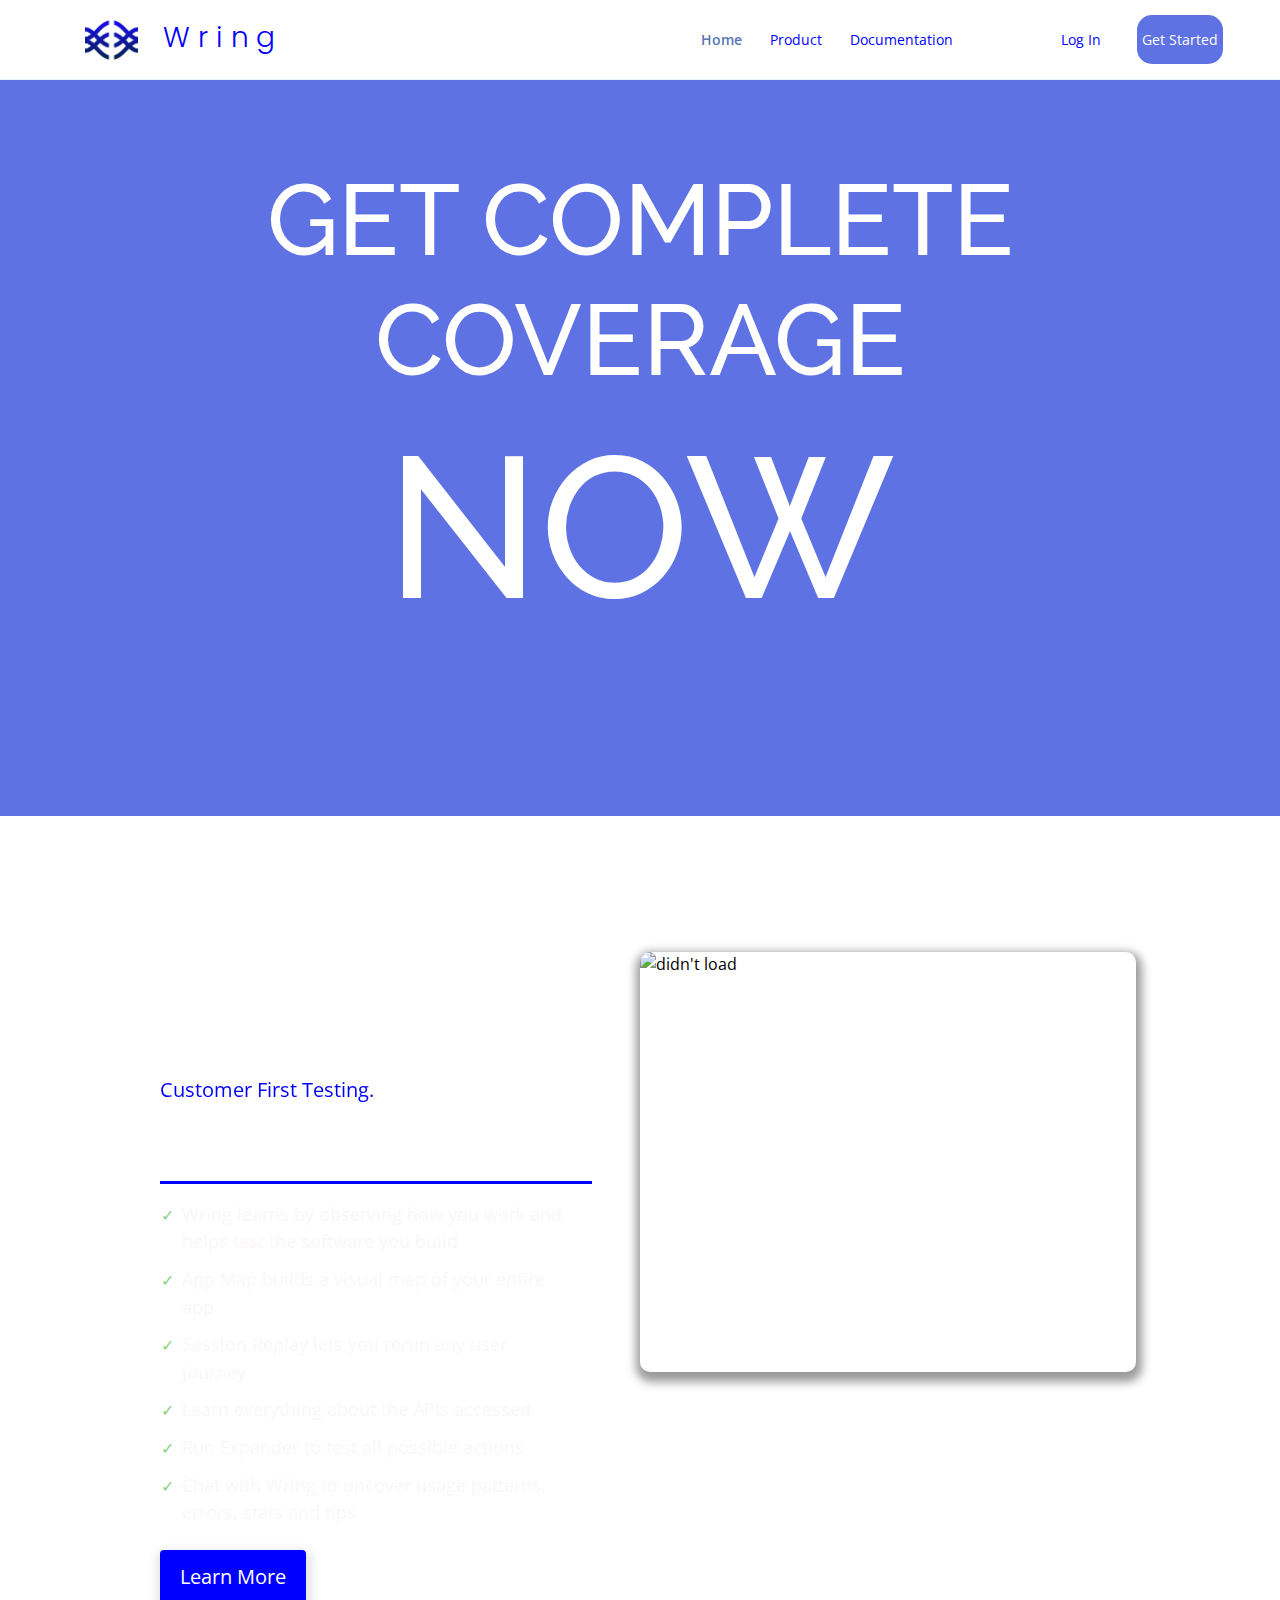
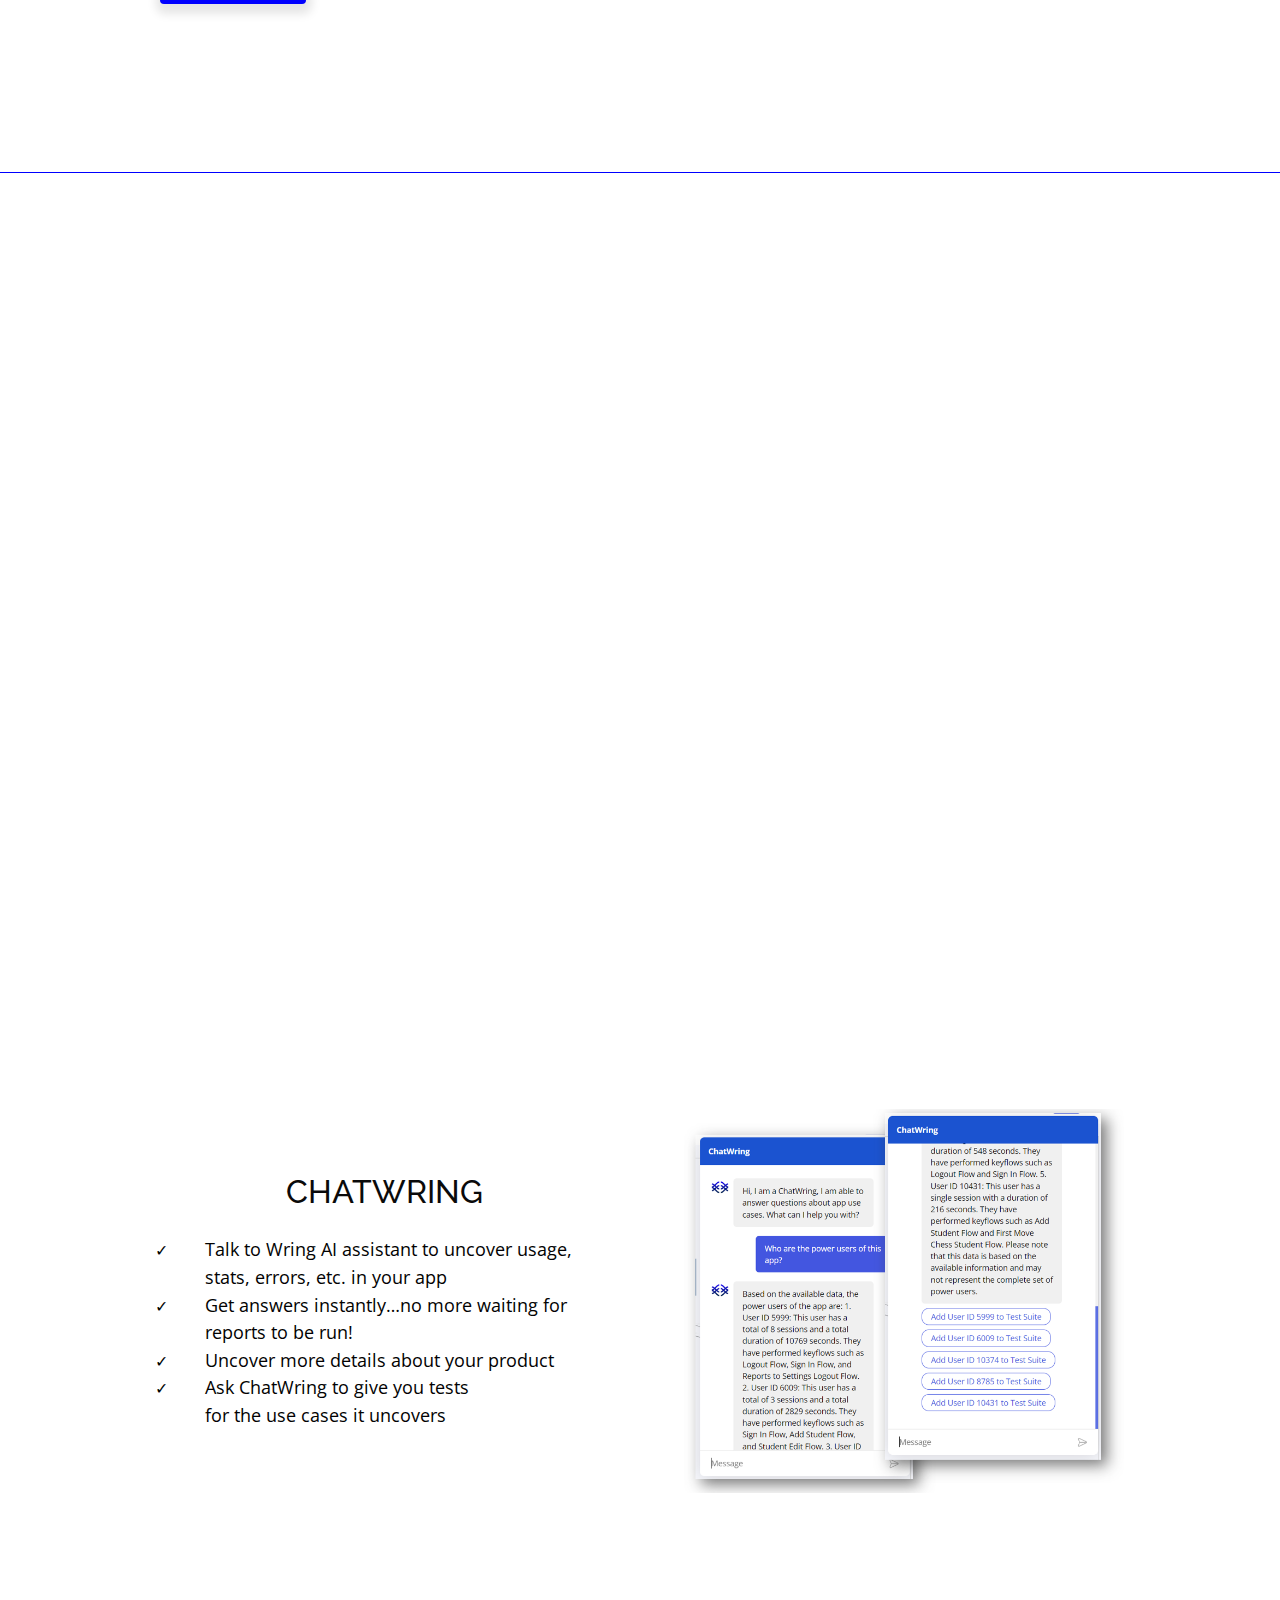
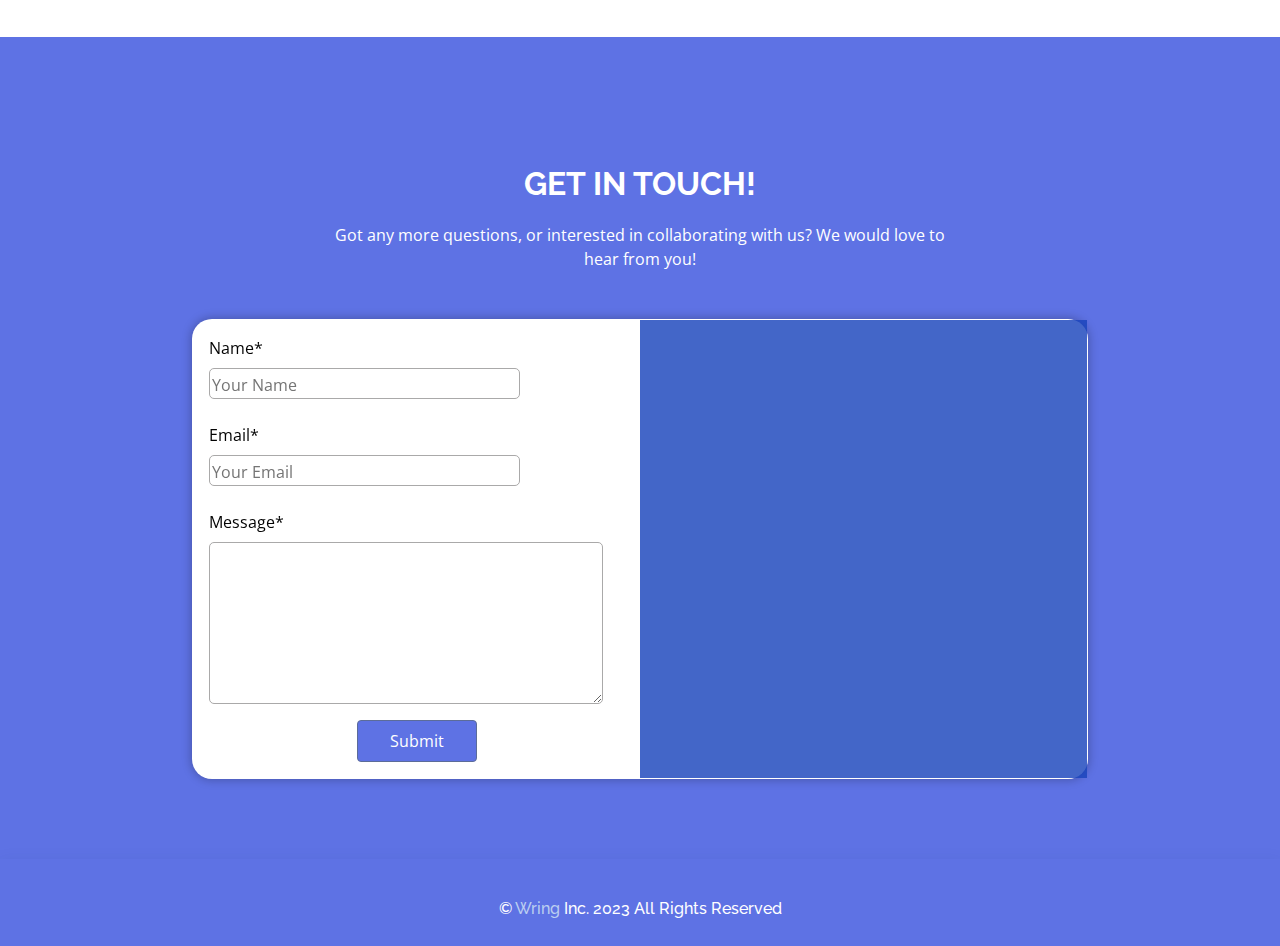
==== index.html @ 9e9e9f0c "some clean up" ====
<!DOCTYPE html>
<html lang="en">
<!-- Appzi: Capture Insightful Feedback -->
<!-- <script async src="https://w.appzi.io/w.js?token=e2ZY8"></script> -->
<!-- End Appzi -->


<head>
  <meta charset="utf-8">
  <meta content="width=device-width, initial-scale=1.0" name="viewport">

  <title>Wring</title>
  <meta content="" name="descriptison">
  <meta content="" name="keywords">

  <!-- Favicons -->
  <!-- <link href="assets/img/favicon.ico" rel="icon">
  <link href="assets/img/apple-touch-icon.png" rel="apple-touch-icon"> -->
  <link rel ="icon" href="assets/img/Wring-noText-Ocean.png">  

  <!-- Google Fonts -->
  <link
    href="https://fonts.googleapis.com/css?family=Open+Sans:300,300i,400,400i,600,600i,700,700i|Raleway:300,300i,400,400i,500,500i,600,600i,700,700i|Poppins:300,300i,400,400i,500,500i,600,600i,700,700i"
    rel="stylesheet">

  <!-- Vendor CSS Files -->
  <link href="assets/vendor/bootstrap/css/bootstrap.min.css" rel="stylesheet">
  <!-- <link href="assets/vendor/icofont/icofont.min.css" rel="stylesheet"> -->
  <!-- <link href="assets/vendor/boxicons/css/boxicons.min.css" rel="stylesheet">
  <link href="assets/vendor/remixicon/remixicon.css" rel="stylesheet">
  <link href="assets/vendor/venobox/venobox.css" rel="stylesheet"> -->
  <!-- <link href="assets/vendor/owl.carousel/assets/owl.carousel.min.css" rel="stylesheet"> -->
  <link href="assets/vendor/aos/aos.css" rel="stylesheet">
  <!--  <link rel="stylesheet" href="https://cdnjs.cloudflare.com/ajax/libs/font-awesome/4.7.0/css/font-awesome.min.css">-->


  <!-- <link href="https://cdn.jsdelivr.net/npm/bootstrap@5.1.1/dist/css/bootstrap.min.css" rel="stylesheet" integrity="sha384-F3w7mX95PdgyTmZZMECAngseQB83DfGTowi0iMjiWaeVhAn4FJkqJByhZMI3AhiU" crossorigin="anonymous">
  <script src="https://cdn.jsdelivr.net/npm/bootstrap@5.1.1/dist/js/bootstrap.bundle.min.js" integrity="sha384-/bQdsTh/da6pkI1MST/rWKFNjaCP5gBSY4sEBT38Q/9RBh9AH40zEOg7Hlq2THRZ" crossorigin="anonymous"></script> -->
  <!-- d3js -->
  <!-- <script src="https://d3js.org/d3.v7.min.js"></script> -->

  <!-- jquery -->
  <script src="https://code.jquery.com/jquery-3.6.0.min.js"
    integrity="sha256-/xUj+3OJU5yExlq6GSYGSHk7tPXikynS7ogEvDej/m4=" crossorigin="anonymous"></script>

  <!-- Template Main CSS File -->
  <link href="assets/css/style.css" rel="stylesheet">

  <!-- =======================================================
  * Template Name: OnePage - v2.1.0
  * Template URL: https://bootstrapmade.com/onepage-multipurpose-bootstrap-template/
  * Author: BootstrapMade.com
  * License: https://bootstrapmade.com/license/
  ======================================================== -->
</head>

<body>

  <!-- ======= Header ======= -->
  <header id="header" class="fixed-top">
    <div class="container d-flex align-items-center">

      <h1 class="logo mr-auto">
        <a href="index.html" class="logo mr-auto"><img src="assets/img/Wring-noText-Ocean.png" alt=""
            class="img-fluid"></a>
        <a style = "margin-left:1rem; letter-spacing: 0.5rem; color: #0000FF;"href="index.html">Wring</a>
      </h1>
      <!-- Uncomment below if you prefer to use an image logo -->

      <nav class="nav-menu d-none d-lg-block align-items-center">
        <ul>
          <li class = "navButton active"><a  href="index.html">Home</a></li>
          <li class = "navButton"><a  href="#main-section">Product</a></li>
          <li class = "navButton"> <a class = "navButton" href="https://aichemydev.github.io/Wring_docs/docs/intro">Documentation </a> </li>
          <!-- <li class = "navButton"><a  href="./assets/img/WSO.zip" download>Wring Smart Observer</a></li> -->
          <!-- <li class = "navButton" ><a class = "navButton" href="#contact">Contact</a></li> -->
          <li class = "navButton" style="margin-left: 5rem; margin-right: 1.5rem;" ><a class = "navButton" href="https://app.wring.dev/login" class="">Log In &nbsp;&nbsp;
          <li class = "nav"  id="test" ><a class = "nav" href="https://app.wring.dev/register" class="">Get Started<!-- <span class = "optional"> - coming soon</span> --></a></li>

        </ul>
      </nav><!-- .nav-menu -->
    </div>
  </header><!-- End Header -->

  <!-- ======= Hero Section ======= -->
  <!-- <section id="hero" class="d-flex align-items-center">
    <div class="container-fluid position-relative element resetter" data-aos="fade-up" data-aos-delay="100">
      <div class ="background-gradient">
        <div  class="row justify-content-center">
          <div class="col-xl-12 col-lg-12 text-center">
            <h1 style= "padding-bottom:1rem; border-bottom:1px solid white; " class = "title-text">GENERATIVE AI FOR TESTING
            </h1>
          </div>
        </div>
        <div class="ytbHandler">
      </div> -->
      

      <!-- </div>
  </section>End Hero -->
  <section class="test1">
    <section>
      <div style="text-align: center; color:white">
       <h2 style="font-size: 100px;">
        GET COMPLETE <br> COVERAGE <br> <h1 style="font-size: 200px;">NOW</h1>
       </h2>
    
    </div>
  </section>
</section>
<section class="main-section" id="main-section">
  <section id="cta" class="cta">

    <section class = "callToAction effect--content">
      <div class="callToAction__leftSide">
        <h2 class="callToAction__leftSide__title callToAction__leftSide__elem">
          ALL USER JOURNEYS TESTED
        </h2>
        <p class = "callToAction__leftSide__text callToAction__leftSide__elem">
          Wring is the industry's first platform for  <span class = "title-text"> Customer First Testing.</span>  Wring's innovative solution allow makers to better understand customer behaviors and address their needs.
        </p>
        <ul class="calltoAction__leftSide__list callToAction__leftSide__elem">
            <li class="callToAction__leftSide__list__elem"><span> Wring learns by observing how you work and helps test the software you build            </span> </li>
            <li class="callToAction__leftSide__list__elem"><span> App Map builds a visual map of your entire app
            </span></li>
            <li class="callToAction__leftSide__list__elem"><span> Session Replay lets you rerun any user journey
            </span></li>
            <li class="callToAction__leftSide__list__elem"><span> Learn everything about the APIs accessed            </span></li>
            <li class="callToAction__leftSide__list__elem"><span> Run Expander to test all possible actions            </span></li>
            <li class="callToAction__leftSide__list__elem"><span> Chat with Wring to uncover usage patterns, errors, stats and tips            </span></li>
        </ul>
        <a href = "https://aichemydev.github.io/Wring_docs/docs/intro">
          <div class="callToAction__leftSide__button">
            Learn More 
          </div>
        </a>
        
      </div>
      <div class="callToAction__rightSide">
        <img class = "callToAction__rightSide__image" src="assets/img/live events gif.gif" alt="didn't load">
      
      </div>
    </section>
  </section>
      <hr class="my-3" style="
        border-color: #0000FF;
        border-style: solid none none;
        border-width: 1px 0px 0px;
        border-image: none 100% / 1 / 0 stretch;
        min-width: 98%;
        overflow: visible;
        box-sizing: content-box;
        height: 0px;
      " />
  <section id = "product" class="" data-aos="fade-up" data-aos-offset="300" style="padding: 0 !important;">


    <div class="container--card">
    <div class = "callToAction sectionHolder card-position--appmap" style="width: 40% !important;">
        <!-- <p class = "callToAction__leftSide__text callToAction__leftSide__elem">
          Wring is the industry's first platform for Customer Led Testing. Wring's innovative solution allow makers to better understand customer behaviors and fosters empathy towards their customer's needs
        </p> -->
        <!-- <a href = "https://aichemydev.github.io/Wring_docs/docs/intro">
          <div class="callToAction__leftSide__button">
            Learn More 
          </div>
        </a> -->
      <div class="callToAction__rightSide card--image">
        <h2 class="callToAction__leftSide__title callToAction__leftSide__elem card--text">
          APP MAP
        </h2>
        <img class = "card--img" src="assets/img/bg-3.png" alt="didn't load">
      
      </div>
    </div>
    
    <div class="sectionHolder card--position bg2" data-aos="fade-up">
      <div class="useCases--holder">
        <div class="useCases--rightSide card--image" style="width: 500px;  height: 42vh;">
          <h2 class="callToAction__leftSide__title callToAction__leftSide__elem card--text">
            LIVE REPLAY
          </h2>
          <img class = "card--img" src="assets/img/livee.gif" alt="image of mobile and desktop view of application" style="width: 30vw; height: 30vh;">
        </div>
      </div>
       <!-- <img src="assets/img/bg-9.png" alt="image of mobile and desktop view of application" style="display: block; margin-left: auto;
       margin-right: auto;"> -->

       </div>

    <div class="card-position--text">
      <ul class="calltoAction__leftSide__list callToAction__leftSide__elem text-card--appmap is-hide">
        <li class="callToAction__leftSide__list__elem"><span> See all screens and the actions that took you there
        </span> </li>
        <li class="callToAction__leftSide__list__elem"><span> See the key usage flows and the user traffic
        </span></li>
        <li class="callToAction__leftSide__list__elem"><span> Build tests automatically for these key flows
        </span></li>
        <li class="callToAction__leftSide__list__elem"><span> Cover 100% of all your customer flows
        </span></li>
      </ul>
      <ul class="calltoAction__leftSide__list callToAction__leftSide__elem text-card--live is-hide">
        <!--            <ol style="color: white; font-size: larger;">-->
        
                      <li class="callToAction__leftSide__list__elem" ><span> Watch videos of customer sessions
                    </span> </li>
                    <li class="callToAction__leftSide__list__elem" ><span> Check usage demographic detail
                    </span></li>
                    <li class="callToAction__leftSide__list__elem" ><span> Instantly convert interesting sessions to tests
                    </span></li>
                    <li class="callToAction__leftSide__list__elem" ><span> Analyze all API calls
                    </span></li>
                      <li class="callToAction__leftSide__list__elem" ><span> Set up Service Virtualization
                    </span></li>
        <!--</ol>-->
      </ul>
      <ul class="calltoAction__leftSide__list callToAction__leftSide__elem text-card--expander is-hide">

        <li class="callToAction__leftSide__list__elem" ><span>Test your app exploratively…no path left behind</span></li>
        <li class="callToAction__leftSide__list__elem" ><span> View the entire app in twin mode </span></li>
        <li><span> Click to fine tune test runs </span></li>
        <li class="callToAction__leftSide__list__elem" > <span>Setup different strategies like permutations, exhaustive, etc. </span></li>
        <li class="callToAction__leftSide__list__elem" ><span> Uncover errors quickly without pain </span></li>
      </ul>
          
    </div >
 

  <div class="sectionHolder card-position--expander">
    <div class="useCases--holder">
      <div class="useCases--rightSide card--image" style="width: 480px;">
        <h2 class="useCases--leftSide--title card--text">
          EXPANDER
        </h2>
        <img class = "card--img" src="assets/img/productImage1.svg" alt="image of mobile and desktop view of application" style="width: 30vw;">
      </div>
    </div>
    
  </div>
</div>
</section>


  <section class="bg5">
    <div class="useCases--holder chatWring-section">
      <div class="useCases--leftSide">
        <h2 class="" style="color: rgb(10, 10, 10); margin: 0 auto;">
          CHATWRING
        </h2>
        <br>
<ul style="color: white;" class="calltoAction__leftSide__list1 callToAction__leftSide__elem">
        <li><span>Talk to Wring AI assistant to uncover usage, stats, errors, etc. in your app</span></li>
        <li><span> Get answers instantly…no more waiting for reports to be run!        </span></li>
    <li><span>  Uncover more details about your product        </span></li>
        <li><span>  Ask ChatWring to give you tests <br> for the use cases it uncovers        </span></li>
          &nbsp;
</ul>

      </div>
      <div class="useCases--leftSide">
        &nbsp;&nbsp;<img class = "useCases--rightSide--image" src="assets/img/bg-8.png" alt="image of mobile and desktop view of application"> <br> <br>
      </div>
      </div>
      </section>
    </section>
    

  <br>
  <br>


    <section style = "margin-top:-8rem;" class = "contactUs" id = "contact">
      <div class="contactUs__title">
        <h2 style="color: white;">GET IN TOUCH!</h2>
        <p style="color: white;"> Got any more questions, or interested in collaborating with us? We would love to hear from you!</p>
      </div>
      
      <div class="contactform">
        <form action = "https://formspree.io/f/meqnbonv" method = "POST" class = "contactform--left">
          <label for ="name" class="contactform--left--input--name">
            Name*</label>
          <input type = "text"  class="contactform--left--input--message" placeholder = "Your Name" name="name" required>
              
            </input>
          <label for ="email" class="contactform--left--input--name">
            Email*</label>
          <input type = "email" class="contactform--left--input--message" placeholder = "Your Email"  name="email" required></input>
          
          <label for = "message"class="contactform--left--input--name">
            Message*</label>
          <textarea rows = "8" name = "message" type = "text" class="contactform--left--input--message contactform--left--input--message--text" name="text" required>  </textarea>
          <!-- </div> -->
          <button type = "submit" class="contactform--left--send">
            Submit
          </button>
        </form>
  
        <div class="contactform--right">
          <iframe class = "contactform--right--image" src="https://www.google.com/maps/embed?pb=!1m18!1m12!1m3!1d3168.7879954096015!2d-122.1504262825561!3d37.41848559999999!2m3!1f0!2f0!3f0!3m2!1i1024!2i768!4f13.1!3m3!1m2!1s0x808fbaebb9b9babf%3A0x5b965ba9a0e103b3!2s2627%20Hanover%20St%2C%20Palo%20Alto%2C%20CA%2094304!5e0!3m2!1sen!2sus!4v1663694746340!5m2!1sen!2sus"  frameborder = "0" loading="lazy" ></iframe>
          
          
          
        </div>
      </div>
    </section>

  <footer id="footer">

    <div class="footer-top">
      
        <div class ="footer-row">
          <h3 class = "footer-text">
            &copy; <span class = "blueText">Wring</span> Inc. 2023 All Rights Reserved

          </h3>
                            <a href="#" class="back-to-top"><i class="ri-arrow-up-line"></i></a>


          
        </div>     
    </div>

  </footer>
  <!-- End Footer -->

  <!-- <div id="preloader"></div> -->

  <!-- Vendor JS Files -->
  <!-- <script src="assets/vendor/jquery/jquery.min.js"></script> -->
  <!-- <script src="assets/vendor/bootstrap/js/bootstrap.bundle.min.js"></script> -->
  <script src="assets/vendor/jquery.easing/jquery.easing.min.js"></script>
  <script src="assets/vendor/php-email-form/validate.js"></script>
  <script src="assets/vendor/waypoints/jquery.waypoints.min.js"></script>
  <script src="assets/vendor/counterup/counterup.min.js"></script>
  <script src="assets/vendor/venobox/venobox.min.js"></script>
  <script src="assets/vendor/owl.carousel/owl.carousel.min.js"></script>
  <script src="assets/vendor/isotope-layout/isotope.pkgd.min.js"></script>
  <script src="assets/vendor/aos/aos.js"></script>

  <!-- Template Main JS File -->
  <script src="assets/js/main.js"></script>
  <script>

    let cardAppMap = document.querySelector(".card-position--appmap")
    let textAppMap = document.querySelector(".text-card--appmap")
    let cardLive = document.querySelector(".card--position")
    let textLive = document.querySelector(".text-card--live")
    let cardExpander = document.querySelector(".card-position--expander")
    let textExpander = document.querySelector(".text-card--expander")
    let isHover = false

    cardAppMap.addEventListener("mouseover",() => {
      textAppMap.classList.remove("is-hide")
      textAppMap.classList.toggle("is-show")
      isHover = true
    })
    cardAppMap.addEventListener("mouseout",() => {
      isHover = false
      textAppMap.classList.remove("is-show")
      textAppMap.classList.toggle("is-hide")
    })

    cardLive.addEventListener("mouseover",() => {
      isHover = true
      textLive.style.display = "block"
    })
    cardLive.addEventListener("mouseout",() => {
      isHover = false
      textLive.style.display = "none"
    })

    cardExpander.addEventListener("mouseover",() => {
      isHover = true
      textExpander.style.display = "block"
    })
    cardExpander.addEventListener("mouseout",() => {
      isHover = false
      textExpander.style.display = "none"
    })
    let cardImage = document.querySelectorAll(".card--image")
  function repeate() {    
  setTimeout(() => {
      if(!isHover){
        cardImage[2].style.transition = "0"
        cardImage[2].style.border = "none"
        cardImage[2].style.borderRadius = "none"
        cardImage[2].style.backgroundColor = ""
        cardImage[2].style.boxShadow = "none"
        cardImage[2].style.backdropFilter = "none" 
        cardImage[0].style.transition = "0.8s"
        cardImage[0].style.border = "1px solid rgba(255, 255, 255, .25)"
        cardImage[0].style.borderRadius = "20px"
        cardImage[0].style.backgroundColor = "rgba(255, 255, 255, 0.45)"
        cardImage[0].style.boxShadow = "0 0 10px 1px rgba(0, 0, 0, 0.25)"
        cardImage[0].style.backdropFilter = "blur(15px)"       
        textExpander.style.display = "none"
        textAppMap.classList.remove("is-hide")
        textAppMap.classList.toggle("is-show")
      }
    }, 1000);
    setTimeout(() => {
    if(!isHover){
      cardImage[0].style.transition = "0"
      cardImage[0].style.border = "none"
      cardImage[0].style.borderRadius = "none"
      cardImage[0].style.backgroundColor = ""
      cardImage[0].style.boxShadow = "none"
      cardImage[0].style.backdropFilter = "none" 
      cardImage[1].style.transition = "0.8s"
      cardImage[1].style.border = "1px solid rgba(255, 255, 255, .25)"
      cardImage[1].style.borderRadius = "20px"
      cardImage[1].style.backgroundColor = "rgba(255, 255, 255, 0.45)"
      cardImage[1].style.boxShadow = "0 0 10px 1px rgba(0, 0, 0, 0.25)"
      cardImage[1].style.backdropFilter = "blur(15px)"   
      textAppMap.classList.remove("is-show")
      textAppMap.classList.toggle("is-hide")
      textLive.style.display = "block"
    }
    }, 5000)
    setTimeout(() => {
    if(!isHover){
      cardImage[1].style.transition = "0"
      cardImage[1].style.border = "none"
      cardImage[1].style.borderRadius = "none"
      cardImage[1].style.backgroundColor = ""
      cardImage[1].style.boxShadow = "none"
      cardImage[1].style.backdropFilter = "none" 
      cardImage[2].style.transition = "0.8s"
      cardImage[2].style.border = "1px solid rgba(255, 255, 255, .25)"
      cardImage[2].style.borderRadius = "20px"
      cardImage[2].style.backgroundColor = "rgba(255, 255, 255, 0.45)"
      cardImage[2].style.boxShadow = "0 0 10px 1px rgba(0, 0, 0, 0.25)"
      cardImage[2].style.backdropFilter = "blur(15px)"         
      textLive.style.display = "none"
      textExpander.style.display = "block"
    }
    }, 9000)
  }
  repeate()
  setInterval(repeate, 15500)
    // while(isHover === false) {
    //   setTimeout(()=> {
        // textAppMap.classList.remove("is-hide")
        // textAppMap.classList.toggle("is-show")
    //   }, 1000)
    //   textAppMap.classList.remove("is-show")
    //   textAppMap.classList.toggle("is-hide")
    //   setTimeout(()=> {
    //     textLive.style.display = "block"
    //   }, 1000)
    //   textLive.style.display = "none"
    //   setTimeout(()=> {
    //     textExpander.style.display = "block"
    //   }, 1000)
    //   textExpander.style.display = "none"
    // }
    
    // setTimeout(function() {
    //   var f = document.querySelectorAll('iframe')[0];
    //   // f.src = '//www.facebook.com/plugins/like.php?href=https%3A%2F%2Fwww.facebook.com%2Faeria&amp;send=false&amp;layout=button_count&amp;width=170&amp;show_faces=true&amp;font=verdana&amp;colorscheme=light&amp;action=like&amp;height=21';
    //   f.src = 'https://www.youtube.com/embed/nsFn2spLKtE&autoplay=1'
    //   console.log('Youtube loaded');
    // }, 0);
    // console.log('Started');

    // var TxtRotate = function (el, toRotate, period) {
    //   this.toRotate = toRotate;
    //   this.el = el;
    //   this.loopNum = 0;
    //   this.period = parseInt(period, 10) || 2000;
    //   this.txt = '';
    //   this.tick();
    //   this.isDeleting = false;
    // };

    // TxtRotate.prototype.tick = function () {
    //   var i = this.loopNum % this.toRotate.length;
    //   var fullTxt = this.toRotate[i];

    //   if (this.isDeleting) {
    //     this.txt = fullTxt.substring(0, this.txt.length - 1);
    //   } else {
    //     this.txt = fullTxt.substring(0, this.txt.length + 1);
    //   }

    //   this.el.innerHTML = '<span class="wrap">' + this.txt + '</span>';

    //   var that = this;
    //   var delta = 300 - Math.random() * 100;

    //   if (this.isDeleting) { delta /= 2; }

    //   if (!this.isDeleting && this.txt === fullTxt) {
    //     delta = this.period;
    //     this.isDeleting = true;
    //   } else if (this.isDeleting && this.txt === '') {
    //     this.isDeleting = false;
    //     this.loopNum++;
    //     delta = 500;
    //   }

    //   setTimeout(function () {
    //     that.tick();
    //   }, delta);
    // };

    // window.onload = function () {
    //   var elements = document.getElementsByClassName('txt-rotate');
    //   for (var i = 0; i < elements.length; i++) {
    //     var toRotate = elements[i].getAttribute('data-rotate');
    //     var period = elements[i].getAttribute('data-period');
    //     if (toRotate) {
    //       new TxtRotate(elements[i], JSON.parse(toRotate), period);
    //     }
    //   }
    //   // INJECT CSS
    //   var css = document.createElement("style");
    //   css.type = "text/css";
    //   css.innerHTML = ".txt-rotate > .wrap { border-right: 0.08em solid #666 }";
    //   document.body.appendChild(css);
    // };

  </script>

</body>

</html>
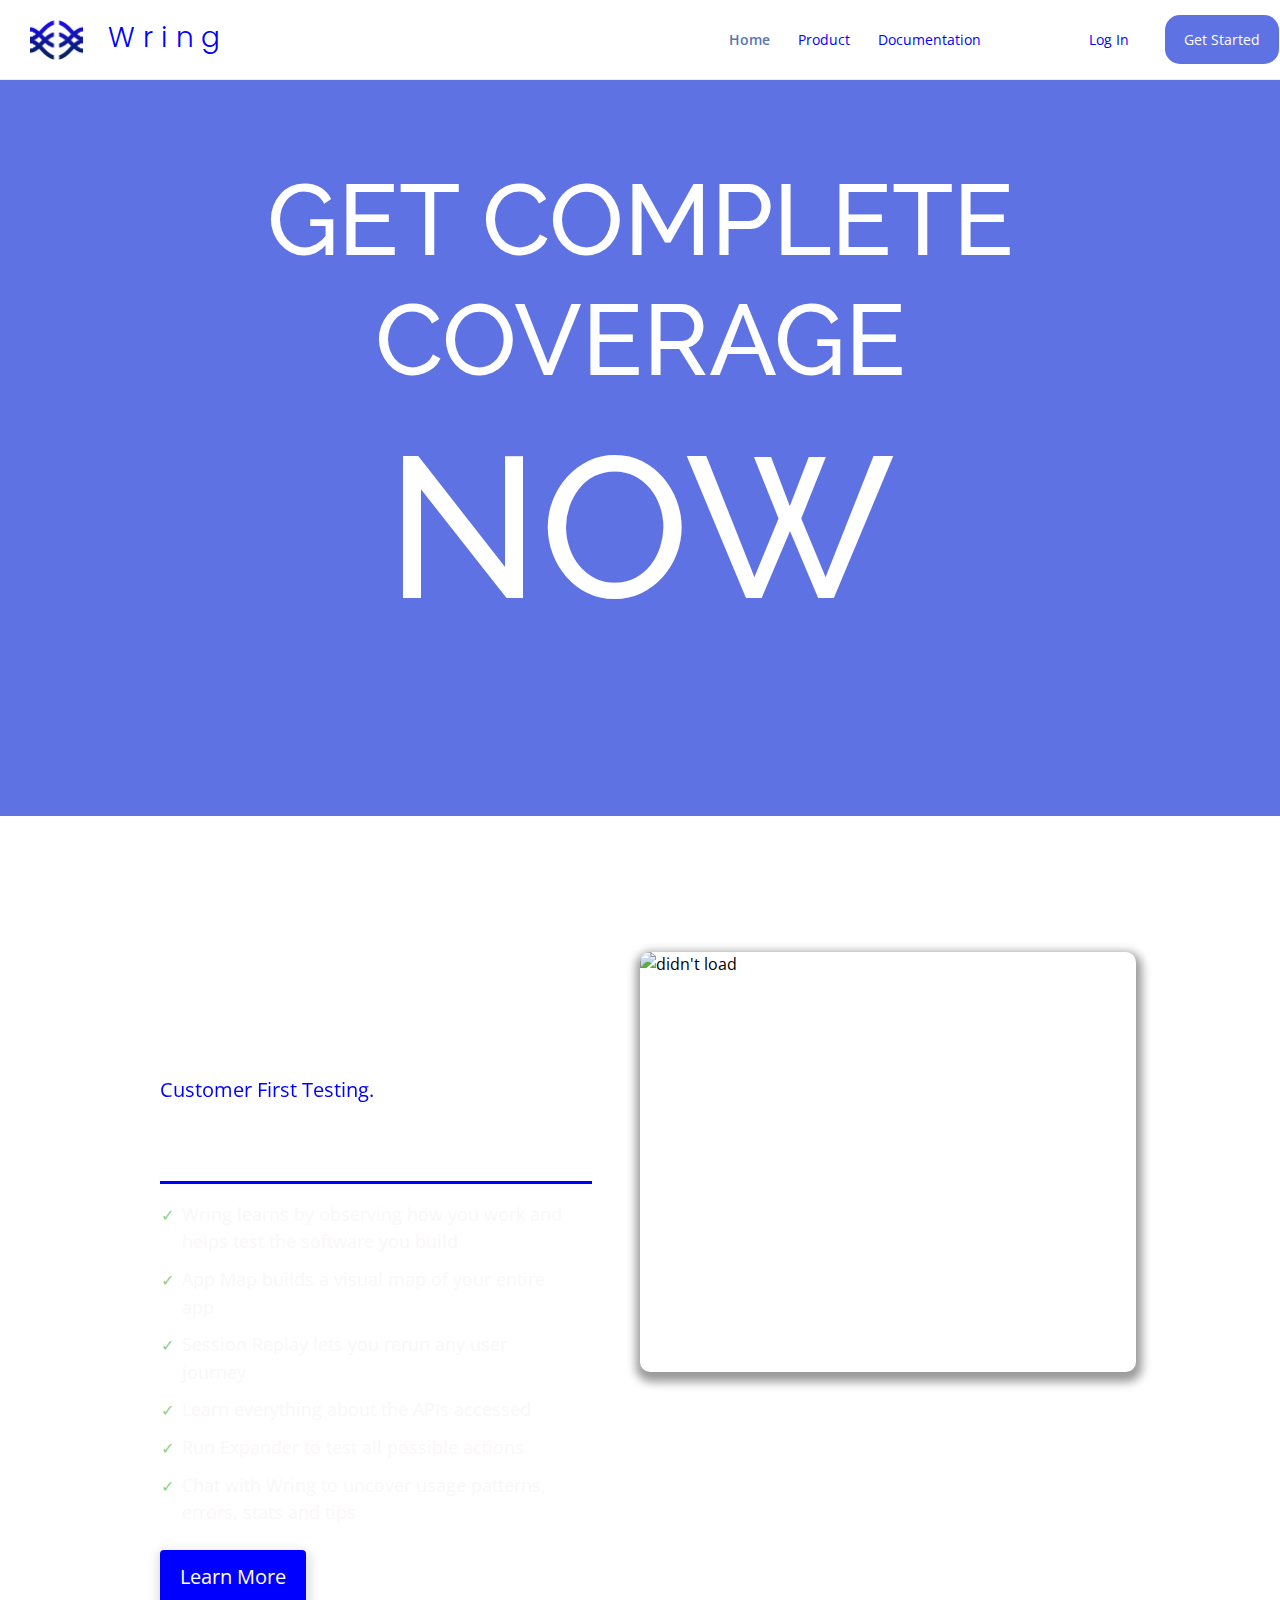
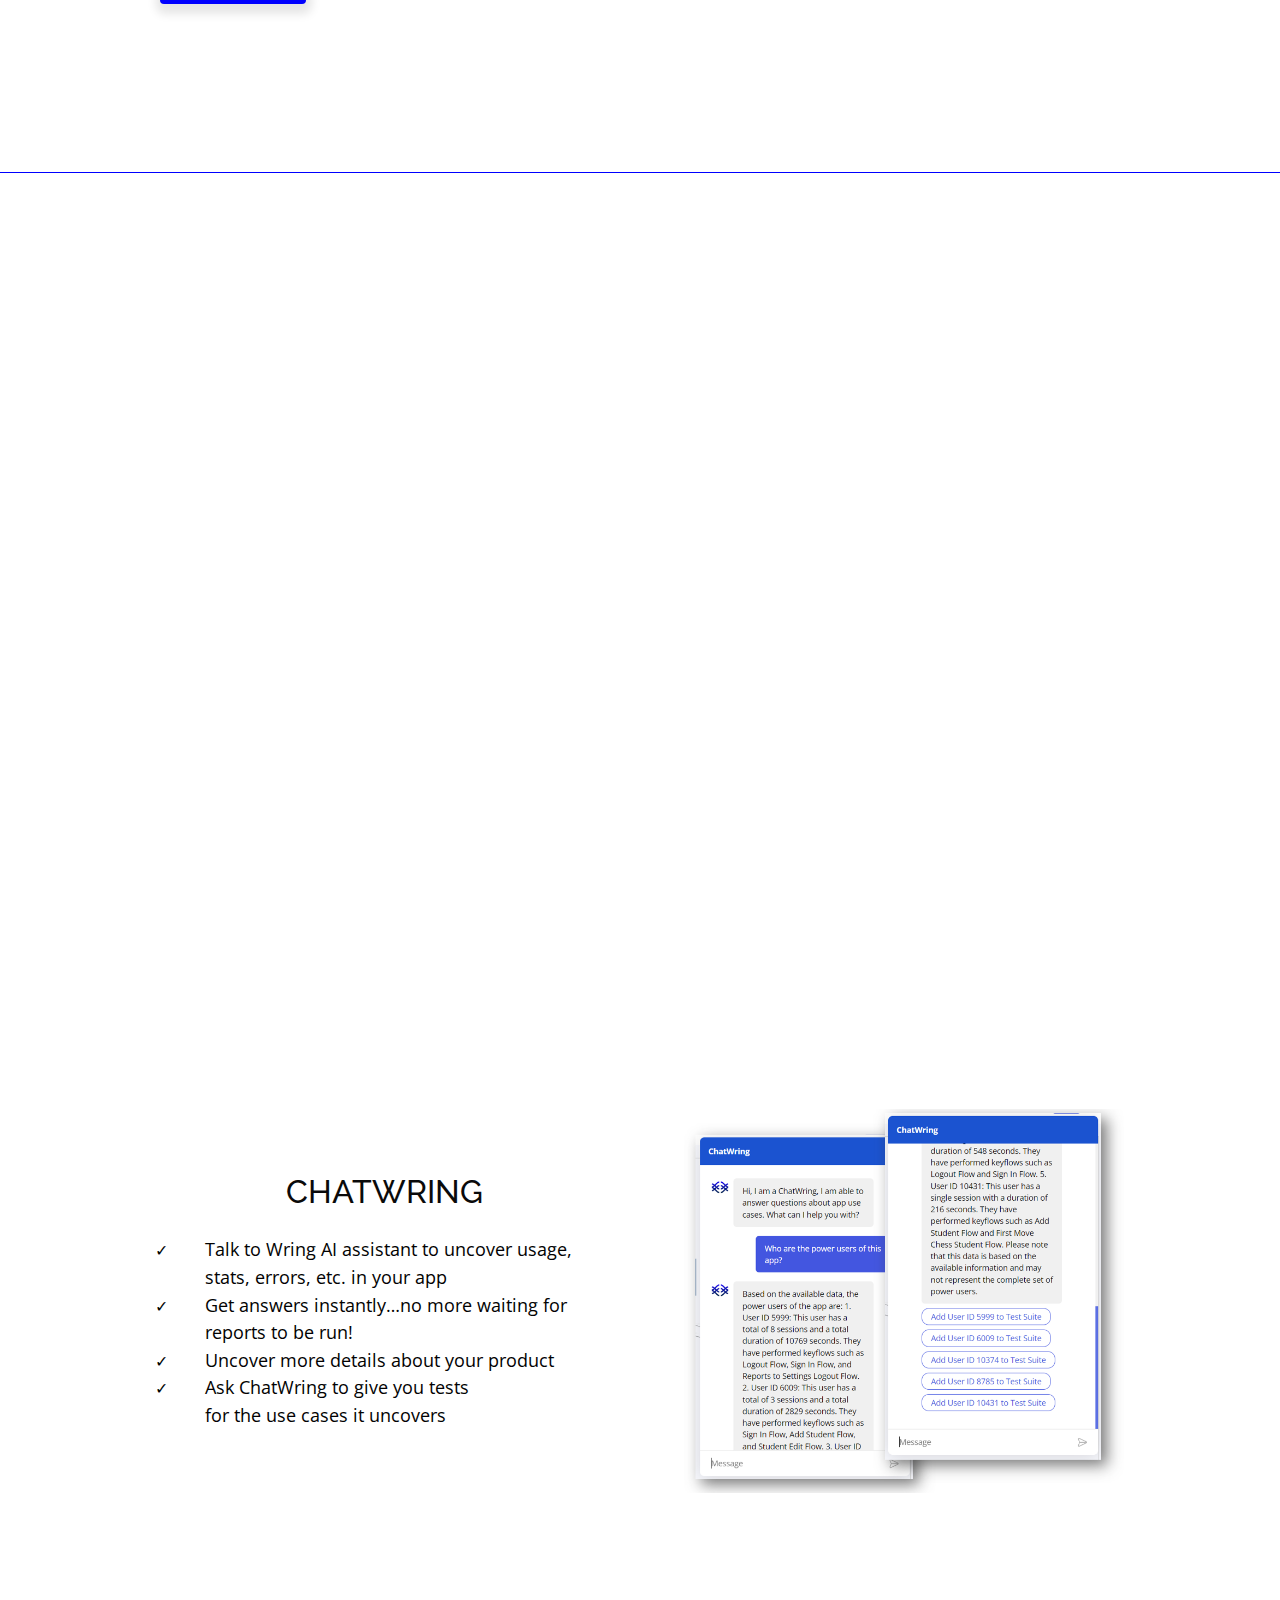
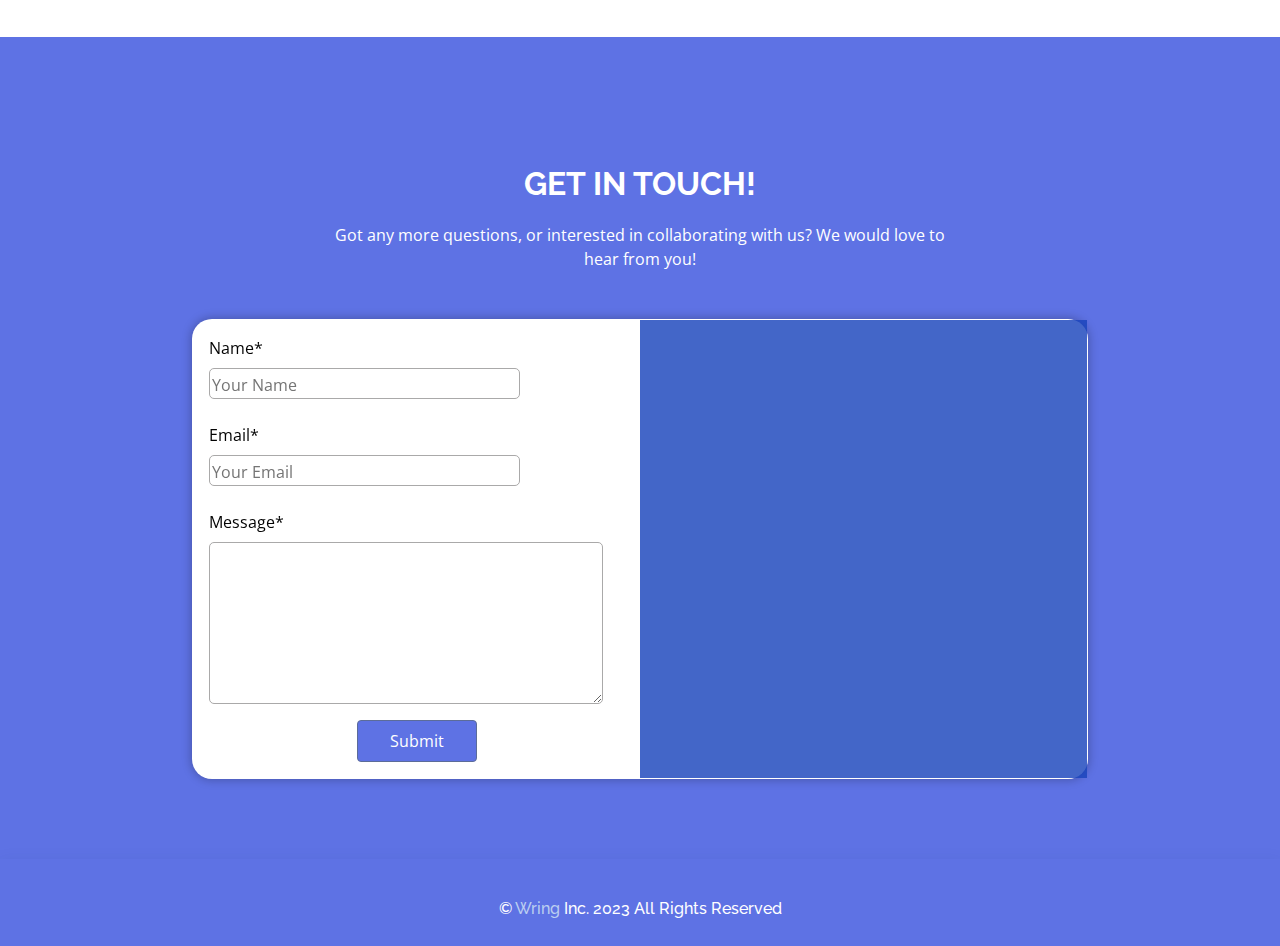
==== commit c661c12c: "adaptive" ====
--- a/index.html
+++ b/index.html
@@ -26,9 +26,9 @@
   <!-- Vendor CSS Files -->
   <link href="assets/vendor/bootstrap/css/bootstrap.min.css" rel="stylesheet">
   <!-- <link href="assets/vendor/icofont/icofont.min.css" rel="stylesheet"> -->
-  <!-- <link href="assets/vendor/boxicons/css/boxicons.min.css" rel="stylesheet">
+  <!-- <link href="assets/vendor/boxicons/css/boxicons.min.css" rel="stylesheet"> -->
   <link href="assets/vendor/remixicon/remixicon.css" rel="stylesheet">
-  <link href="assets/vendor/venobox/venobox.css" rel="stylesheet"> -->
+  <!-- <link href="assets/vendor/venobox/venobox.css" rel="stylesheet"> -->
   <!-- <link href="assets/vendor/owl.carousel/assets/owl.carousel.min.css" rel="stylesheet"> -->
   <link href="assets/vendor/aos/aos.css" rel="stylesheet">
   <!--  <link rel="stylesheet" href="https://cdnjs.cloudflare.com/ajax/libs/font-awesome/4.7.0/css/font-awesome.min.css">-->
@@ -58,12 +58,12 @@
 
   <!-- ======= Header ======= -->
   <header id="header" class="fixed-top">
-    <div class="container d-flex align-items-center">
+    <div class="d-flex align-items-center custom-container">
 
       <h1 class="logo mr-auto">
         <a href="index.html" class="logo mr-auto"><img src="assets/img/Wring-noText-Ocean.png" alt=""
             class="img-fluid"></a>
-        <a style = "margin-left:1rem; letter-spacing: 0.5rem; color: #0000FF;"href="index.html">Wring</a>
+        <a style = "margin-left:1rem; letter-spacing: 0.5rem; color: #0000FF;"href="index.html" class="text-logo">Wring</a>
       </h1>
       <!-- Uncomment below if you prefer to use an image logo -->
 
@@ -75,7 +75,7 @@
           <!-- <li class = "navButton"><a  href="./assets/img/WSO.zip" download>Wring Smart Observer</a></li> -->
           <!-- <li class = "navButton" ><a class = "navButton" href="#contact">Contact</a></li> -->
           <li class = "navButton" style="margin-left: 5rem; margin-right: 1.5rem;" ><a class = "navButton" href="https://app.wring.dev/login" class="">Log In &nbsp;&nbsp;
-          <li class = "nav"  id="test" ><a class = "nav" href="https://app.wring.dev/register" class="">Get Started<!-- <span class = "optional"> - coming soon</span> --></a></li>
+          <li class = "nav"  id="test" ><a class = "nav" id="button-getStart" href="https://app.wring.dev/register" class="">Get Started<!-- <span class = "optional"> - coming soon</span> --></a></li>
 
         </ul>
       </nav><!-- .nav-menu -->
@@ -137,7 +137,7 @@
         
       </div>
       <div class="callToAction__rightSide">
-        <img class = "callToAction__rightSide__image" src="assets/img/live events gif.gif" alt="didn't load">
+        <img class = "callToAction__rightSide__image" src="assets/img/live event gif2.gif" alt="didn't load">
       
       </div>
     </section>
@@ -176,11 +176,11 @@
     
     <div class="sectionHolder card--position bg2" data-aos="fade-up">
       <div class="useCases--holder">
-        <div class="useCases--rightSide card--image" style="width: 500px;  height: 42vh;">
+        <div class="useCases--rightSide card--image custom-card--gif">
           <h2 class="callToAction__leftSide__title callToAction__leftSide__elem card--text">
             LIVE REPLAY
           </h2>
-          <img class = "card--img" src="assets/img/livee.gif" alt="image of mobile and desktop view of application" style="width: 30vw; height: 30vh;">
+          <img class = "card--img custom--img" src="assets/img/livee.gif" alt="image of mobile and desktop view of application">
         </div>
       </div>
        <!-- <img src="assets/img/bg-9.png" alt="image of mobile and desktop view of application" style="display: block; margin-left: auto;
@@ -188,7 +188,7 @@
 
        </div>
 
-    <div class="card-position--text">
+    <div class="card-position--text custom--cpt">
       <ul class="calltoAction__leftSide__list callToAction__leftSide__elem text-card--appmap is-hide">
         <li class="callToAction__leftSide__list__elem"><span> See all screens and the actions that took you there
         </span> </li>
@@ -329,7 +329,7 @@
   <!-- <script src="assets/vendor/jquery/jquery.min.js"></script> -->
   <!-- <script src="assets/vendor/bootstrap/js/bootstrap.bundle.min.js"></script> -->
   <script src="assets/vendor/jquery.easing/jquery.easing.min.js"></script>
-  <script src="assets/vendor/php-email-form/validate.js"></script>
+  <!-- <script src="assets/vendor/php-email-form/validate.js"></script> -->
   <script src="assets/vendor/waypoints/jquery.waypoints.min.js"></script>
   <script src="assets/vendor/counterup/counterup.min.js"></script>
   <script src="assets/vendor/venobox/venobox.min.js"></script>
@@ -348,21 +348,50 @@
     let cardExpander = document.querySelector(".card-position--expander")
     let textExpander = document.querySelector(".text-card--expander")
     let isHover = false
+    let cardImage = document.querySelectorAll(".card--image")
 
     cardAppMap.addEventListener("mouseover",() => {
-      textAppMap.classList.remove("is-hide")
-      textAppMap.classList.toggle("is-show")
+      textAppMap.style.display = "block"
+      textExpander.style.display = "none"
+      textLive.style.display = "none"
       isHover = true
+      cardImage[2].style.transition = "0"
+      cardImage[2].style.border = "none"
+      cardImage[2].style.borderRadius = "none"
+      cardImage[2].style.backgroundColor = ""
+      cardImage[2].style.boxShadow = "none"
+      cardImage[2].style.backdropFilter = "none"
+      cardImage[1].style.transition = "0"
+      cardImage[1].style.border = "none"
+      cardImage[1].style.borderRadius = "none"
+      cardImage[1].style.backgroundColor = ""
+      cardImage[1].style.boxShadow = "none"
+      cardImage[1].style.backdropFilter = "none"
     })
     cardAppMap.addEventListener("mouseout",() => {
       isHover = false
-      textAppMap.classList.remove("is-show")
-      textAppMap.classList.toggle("is-hide")
+      // textAppMap.classList.remove("is-show")
+      // textAppMap.classList.toggle("is-hide")
+      textAppMap.style.display = "none"
     })
 
     cardLive.addEventListener("mouseover",() => {
       isHover = true
       textLive.style.display = "block"
+      textExpander.style.display = "none"
+      textAppMap.style.display = "none"
+      cardImage[2].style.transition = "0"
+      cardImage[2].style.border = "none"
+      cardImage[2].style.borderRadius = "none"
+      cardImage[2].style.backgroundColor = ""
+      cardImage[2].style.boxShadow = "none"
+      cardImage[2].style.backdropFilter = "none"
+      cardImage[0].style.transition = "0"
+      cardImage[0].style.border = "none"
+      cardImage[0].style.borderRadius = "none"
+      cardImage[0].style.backgroundColor = ""
+      cardImage[0].style.boxShadow = "none"
+      cardImage[0].style.backdropFilter = "none"
     })
     cardLive.addEventListener("mouseout",() => {
       isHover = false
@@ -372,15 +401,33 @@
     cardExpander.addEventListener("mouseover",() => {
       isHover = true
       textExpander.style.display = "block"
+      textLive.style.display = "none"
+      textAppMap.style.display = "none"
+      cardImage[0].style.transition = "0"
+      cardImage[0].style.border = "none"
+      cardImage[0].style.borderRadius = "none"
+      cardImage[0].style.backgroundColor = ""
+      cardImage[0].style.boxShadow = "none"
+      cardImage[0].style.backdropFilter = "none"
+      cardImage[1].style.transition = "0"
+      cardImage[1].style.border = "none"
+      cardImage[1].style.borderRadius = "none"
+      cardImage[1].style.backgroundColor = ""
+      cardImage[1].style.boxShadow = "none"
+      cardImage[1].style.backdropFilter = "none"
     })
     cardExpander.addEventListener("mouseout",() => {
       isHover = false
       textExpander.style.display = "none"
     })
-    let cardImage = document.querySelectorAll(".card--image")
   function repeate() {    
   setTimeout(() => {
       if(!isHover){
+        textExpander.style.display = "none"
+        textAppMap.style.display = "block"
+        // textAppMap.classList.remove("is-hide")
+        // textAppMap.classList.toggle("is-show")
+        textLive.style.display = "none"
         cardImage[2].style.transition = "0"
         cardImage[2].style.border = "none"
         cardImage[2].style.borderRadius = "none"
@@ -393,13 +440,15 @@
         cardImage[0].style.backgroundColor = "rgba(255, 255, 255, 0.45)"
         cardImage[0].style.boxShadow = "0 0 10px 1px rgba(0, 0, 0, 0.25)"
         cardImage[0].style.backdropFilter = "blur(15px)"       
-        textExpander.style.display = "none"
-        textAppMap.classList.remove("is-hide")
-        textAppMap.classList.toggle("is-show")
-      }
+      } 
     }, 1000);
     setTimeout(() => {
     if(!isHover){
+      // textAppMap.classList.remove("is-show")
+      // textAppMap.classList.toggle("is-hide")
+      textLive.style.display = "block"
+      textExpander.style.display = "none"
+      textAppMap.style.display = "none"
       cardImage[0].style.transition = "0"
       cardImage[0].style.border = "none"
       cardImage[0].style.borderRadius = "none"
@@ -412,13 +461,13 @@
       cardImage[1].style.backgroundColor = "rgba(255, 255, 255, 0.45)"
       cardImage[1].style.boxShadow = "0 0 10px 1px rgba(0, 0, 0, 0.25)"
       cardImage[1].style.backdropFilter = "blur(15px)"   
-      textAppMap.classList.remove("is-show")
-      textAppMap.classList.toggle("is-hide")
-      textLive.style.display = "block"
     }
     }, 5000)
     setTimeout(() => {
-    if(!isHover){
+    if(!isHover){       
+      textAppMap.style.display = "none"
+      textLive.style.display = "none"
+      textExpander.style.display = "block"
       cardImage[1].style.transition = "0"
       cardImage[1].style.border = "none"
       cardImage[1].style.borderRadius = "none"
@@ -430,9 +479,7 @@
       cardImage[2].style.borderRadius = "20px"
       cardImage[2].style.backgroundColor = "rgba(255, 255, 255, 0.45)"
       cardImage[2].style.boxShadow = "0 0 10px 1px rgba(0, 0, 0, 0.25)"
-      cardImage[2].style.backdropFilter = "blur(15px)"         
-      textLive.style.display = "none"
-      textExpander.style.display = "block"
+      cardImage[2].style.backdropFilter = "blur(15px)"
     }
     }, 9000)
   }
--- a/assets/css/style.css
+++ b/assets/css/style.css
@@ -304,11 +304,87 @@
   background-color: #5E72E4;
 }
 
+#button-getStart {
+  padding: 0px 14px 0px 14px;
+}
+
+.custom-container {
+  margin: 0px 30px 0px 30px;
+}
+
+
 #test a{
   color: white;
 }
 
-
+@media  (max-width: 1100px){
+  .text-logo {
+    display: none;
+  }
+  
+}
+
+.custom--img {
+  width: 30vw; 
+  height: 30vh;
+}
+
+.custom-card--gif {
+  width: 500px;  
+  height: 42vh;
+}
+
+@media (max-width: 1200px) {
+  .text-card--appmap {
+    left: 23%;
+  }
+  .text-card--live {
+    left: 23%;
+  }
+  .text-card--expander  {
+    left: 23%;
+  }
+  .text-card--appmap > li > span {
+    font-size: 0.7rem !important;
+  }
+  .text-card--live > li > span{
+    font-size: 0.7rem !important;
+  }
+  .text-card--expander > li > span {
+    font-size: 0.7rem !important;
+  }
+}
+
+@media  (max-width: 1200px){
+  .card--image {
+    width: 350px !important;
+  }
+
+  .card--img {
+    width: 23vw;
+    height: 30vh;
+  }
+  
+}
+
+@media  (max-width: 1070px){
+
+  
+  .custom--cpt {
+    margin: 720px auto !important ;
+  }
+}
+
+@media  (max-width: 1400px){
+  .card--image {
+    width: 400px !important;
+  }
+
+  .card--img {
+    width: 27vw;
+  }
+  
+}
 
 .nav-menu .drop-down ul {
   display: block;
@@ -2148,6 +2224,14 @@
   border-radius: 10px; */
 }
 
+.text-card--live {
+  margin-top: -50px !important;
+}
+
+.text-card--expander {
+  margin-top: -15px !important;
+}
+
 .card--text {
   display: flex;
   justify-content: center;
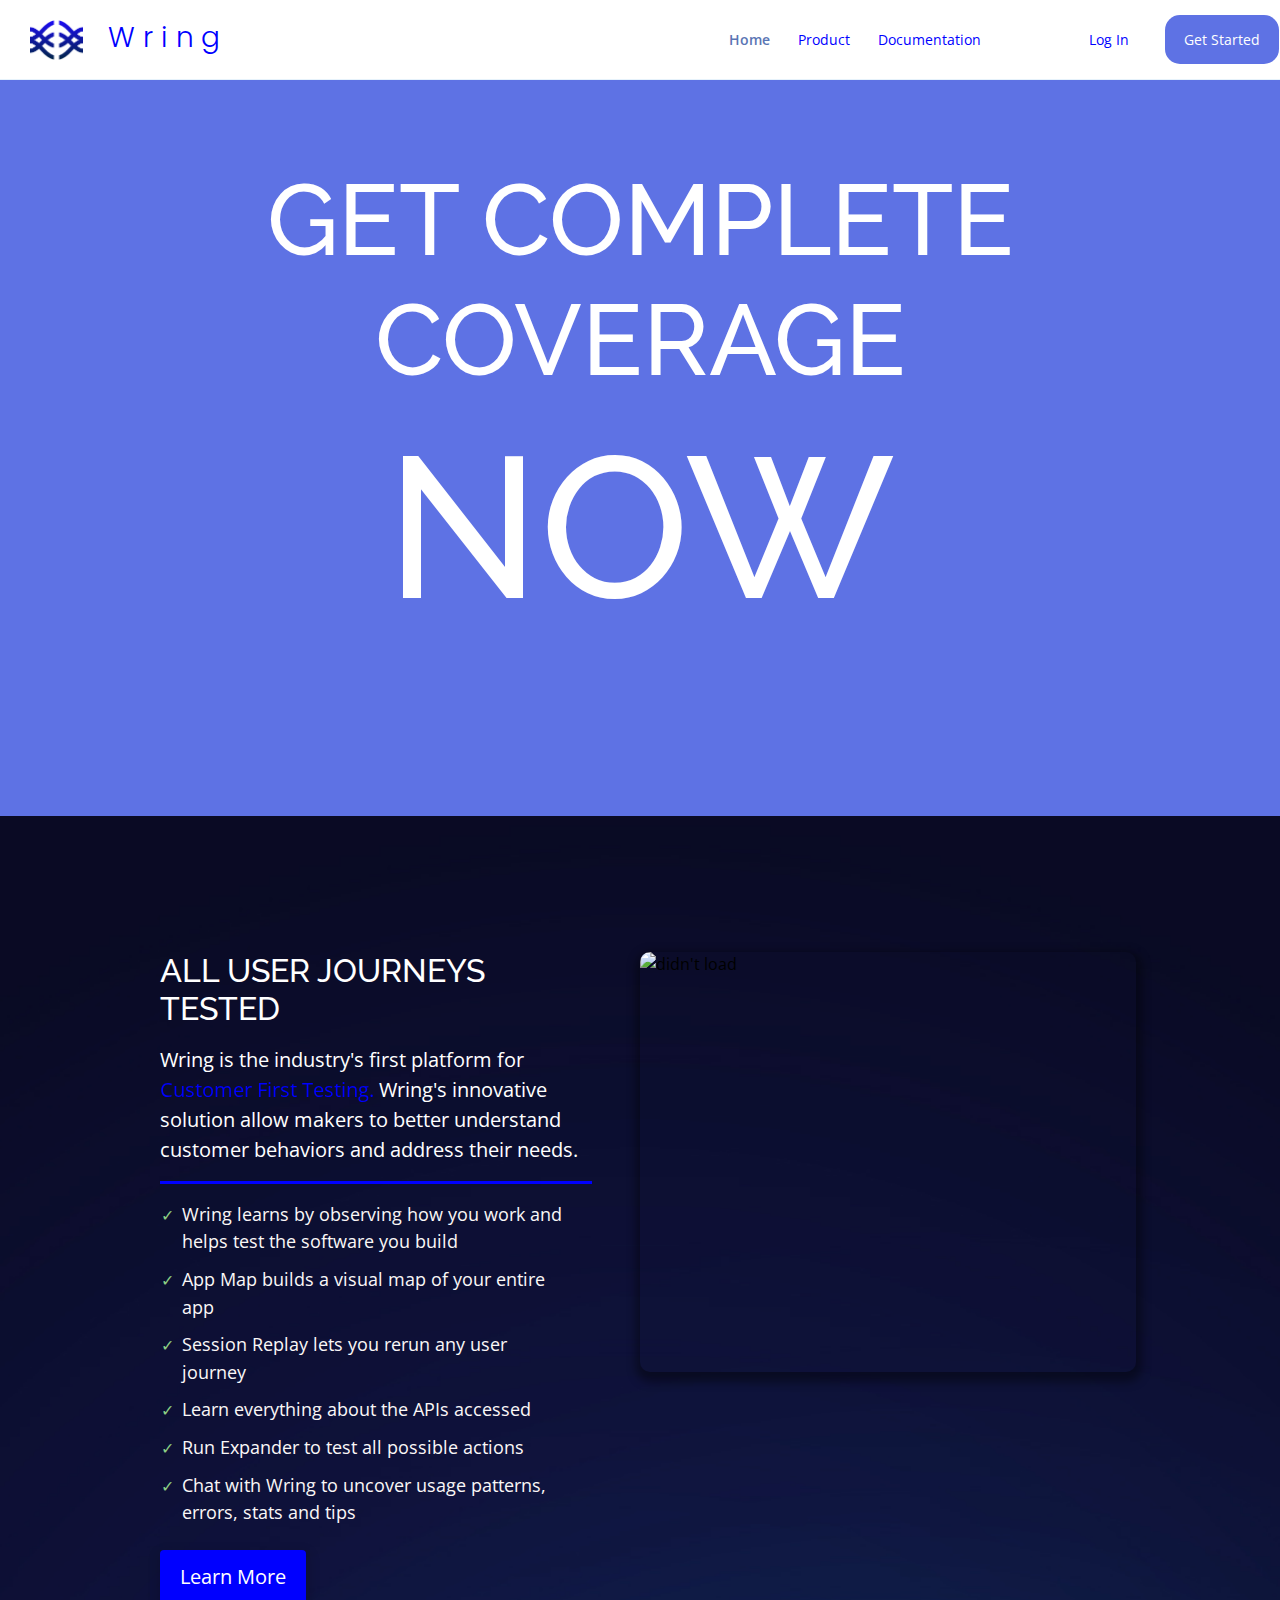
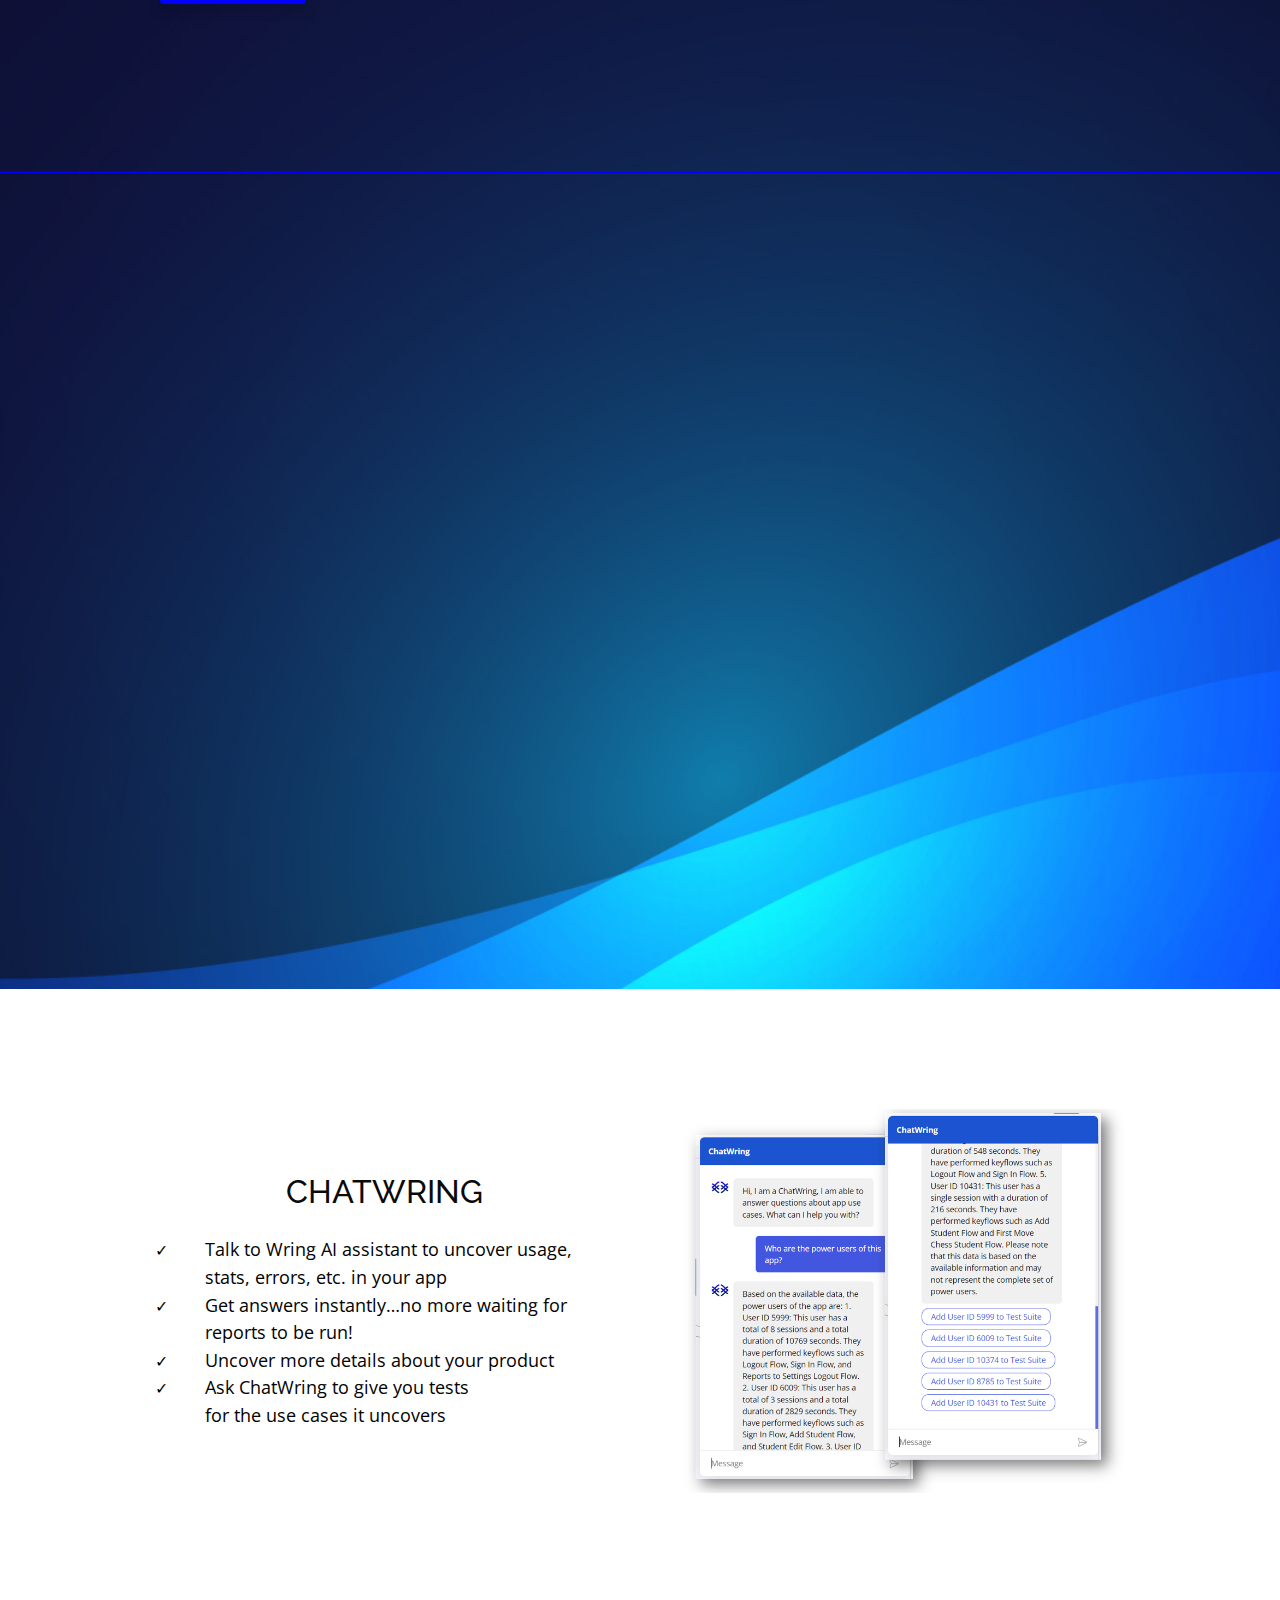
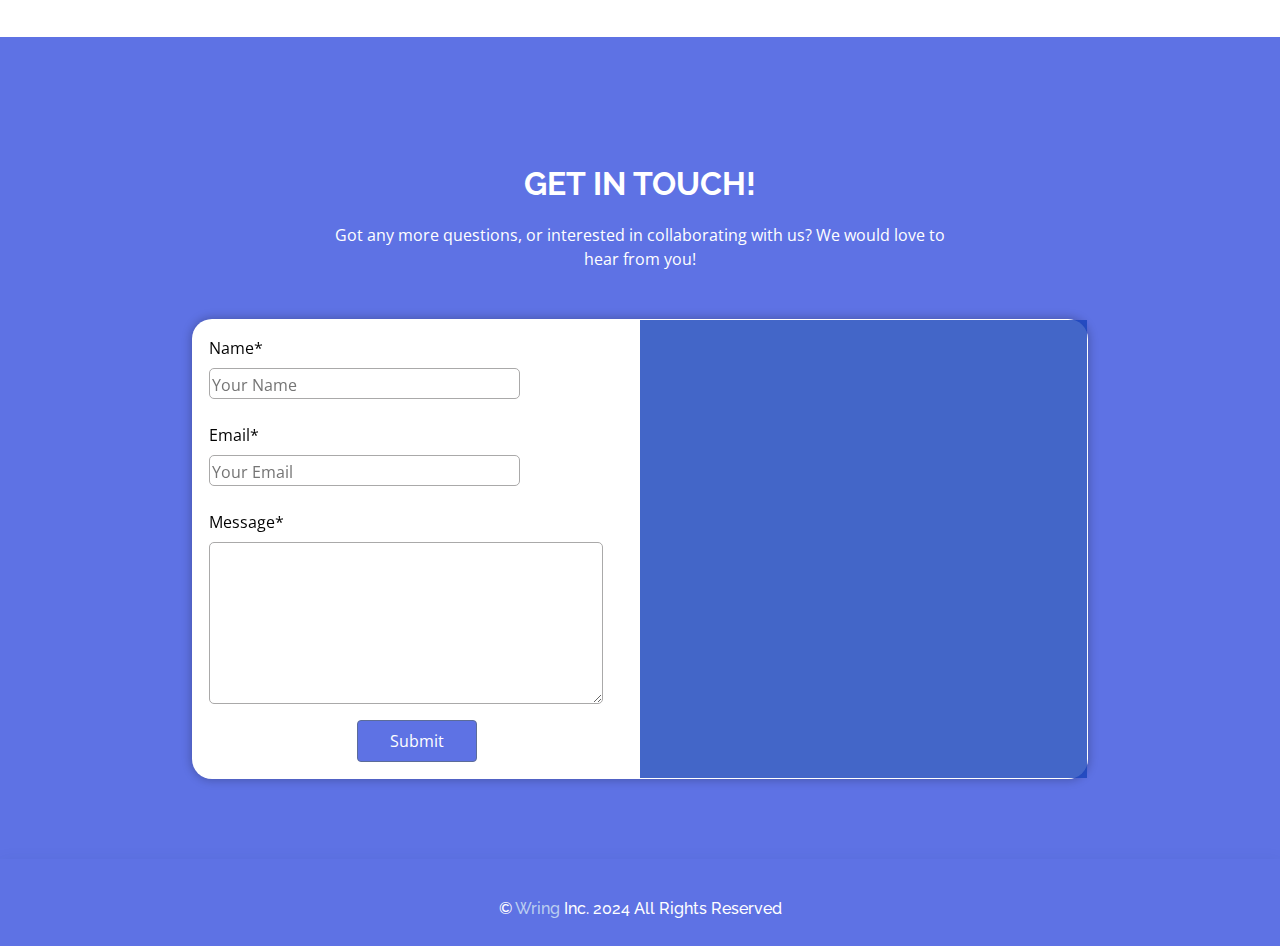
==== commit 41779871: "Changed to 2024" ====
--- a/index.html
+++ b/index.html
@@ -100,9 +100,9 @@
   </section>End Hero -->
   <section class="test1">
     <section>
-      <div style="text-align: center; color:white">
-       <h2 style="font-size: 100px;">
-        GET COMPLETE <br> COVERAGE <br> <h1 style="font-size: 200px;">NOW</h1>
+      <div class="title--text" style="text-align: center; color:white">
+       <h2>
+        GET COMPLETE <br> COVERAGE <br> <h1>NOW</h1>
        </h2>
     
     </div>
@@ -156,7 +156,7 @@
 
 
     <div class="container--card">
-    <div class = "callToAction sectionHolder card-position--appmap" style="width: 40% !important;">
+    <div class = "callToAction sectionHolder card-position--appmap" style="width: 40%;">
         <!-- <p class = "callToAction__leftSide__text callToAction__leftSide__elem">
           Wring is the industry's first platform for Customer Led Testing. Wring's innovative solution allow makers to better understand customer behaviors and fosters empathy towards their customer's needs
         </p> -->
@@ -310,7 +310,7 @@
       
         <div class ="footer-row">
           <h3 class = "footer-text">
-            &copy; <span class = "blueText">Wring</span> Inc. 2023 All Rights Reserved
+            &copy; <span class = "blueText">Wring</span> Inc. 2024 All Rights Reserved
 
           </h3>
                             <a href="#" class="back-to-top"><i class="ri-arrow-up-line"></i></a>
--- a/assets/css/style.css
+++ b/assets/css/style.css
@@ -355,7 +355,7 @@
   }
 }
 
-@media  (max-width: 1200px){
+@media  (max-width: 1200px) and (min-width: 801px){
   .card--image {
     width: 350px !important;
   }
@@ -367,7 +367,29 @@
   
 }
 
-@media  (max-width: 1070px){
+.title--text > h2 {
+  font-size: 100px;
+}
+
+.title--text > h1 {
+  font-size: 200px;
+}
+
+
+@media (max-width: 550px) {
+  .title--text > h2 {
+    font-size: 48px;
+  }
+
+  .title--text > h1 {
+    font-size: 100px;
+  }
+
+
+}
+
+
+@media  (max-width: 1070px) and (min-width: 800px){
 
   
   .custom--cpt {
@@ -375,7 +397,7 @@
   }
 }
 
-@media  (max-width: 1400px){
+@media  (max-width: 1400px) and (min-width: 1201px){
   .card--image {
     width: 400px !important;
   }
@@ -2729,7 +2751,7 @@
   align-items: center
 }
 
-@media (max-width: 800px) {
+@media (max-width: 449px) {
   .useCases--holder{
     flex-direction: column;
   }
@@ -2739,10 +2761,104 @@
     overflow: hidden;
     padding-right: 1rem;
   }
-
+  .card-position--expander {
+    left: -7% !important;
+
+  }
+  
+  .custom--img {
+    height: auto;
+  }
+
+  .custom-card--gif {
+    width: 150px !important;
+  }
+
+  .card-position--expander > div > div {
+    width: 140px !important;
+  }
+
+  .card-position--appmap {
+
+  }
+
+  .card--position > div > div {
+    height: 100px;
+  }
+
+  .card--position {
+    right: 10% !important;
+  }
   .useCases--rightSide--image {
     width: 50%;
     /*height: 100px;*/
+  }
+
+  .card--text {
+    font-size: 1.2rem;
+  }
+
+  .custom--cpt {
+    position: absolute;
+    margin: 0px auto ;
+    top: 25%;
+    left: 7%;
+  }
+  
+}
+
+@media (max-width: 800px) and (min-width: 450px) {
+  .useCases--holder{
+    flex-direction: column;
+  }
+
+  .useCases--rightSide {
+    width: 50%;
+    overflow: hidden;
+    padding-right: 1rem;
+  }
+  .card-position--expander {
+    left: -7% !important;
+
+  }
+  
+  .custom--img {
+    height: auto;
+  }
+
+  .custom-card--gif {
+    width: 240px !important;
+  }
+
+  .card-position--expander > div > div {
+    width: 190px !important;
+  }
+
+  .card-position--appmap {
+
+  }
+
+  .card--position > div > div {
+    height: 140px;
+  }
+
+  .card--position {
+    right: 10% !important;
+  }
+  .useCases--rightSide--image {
+    width: 50%;
+    /*height: 100px;*/
+  }
+
+  .card--text {
+    font-size: 1.2rem;
+  }
+
+  .custom--cpt {
+    position: absolute;
+    margin: 0px auto ;
+    top: 25%;
+    left: 15%;
   }
 }
 
